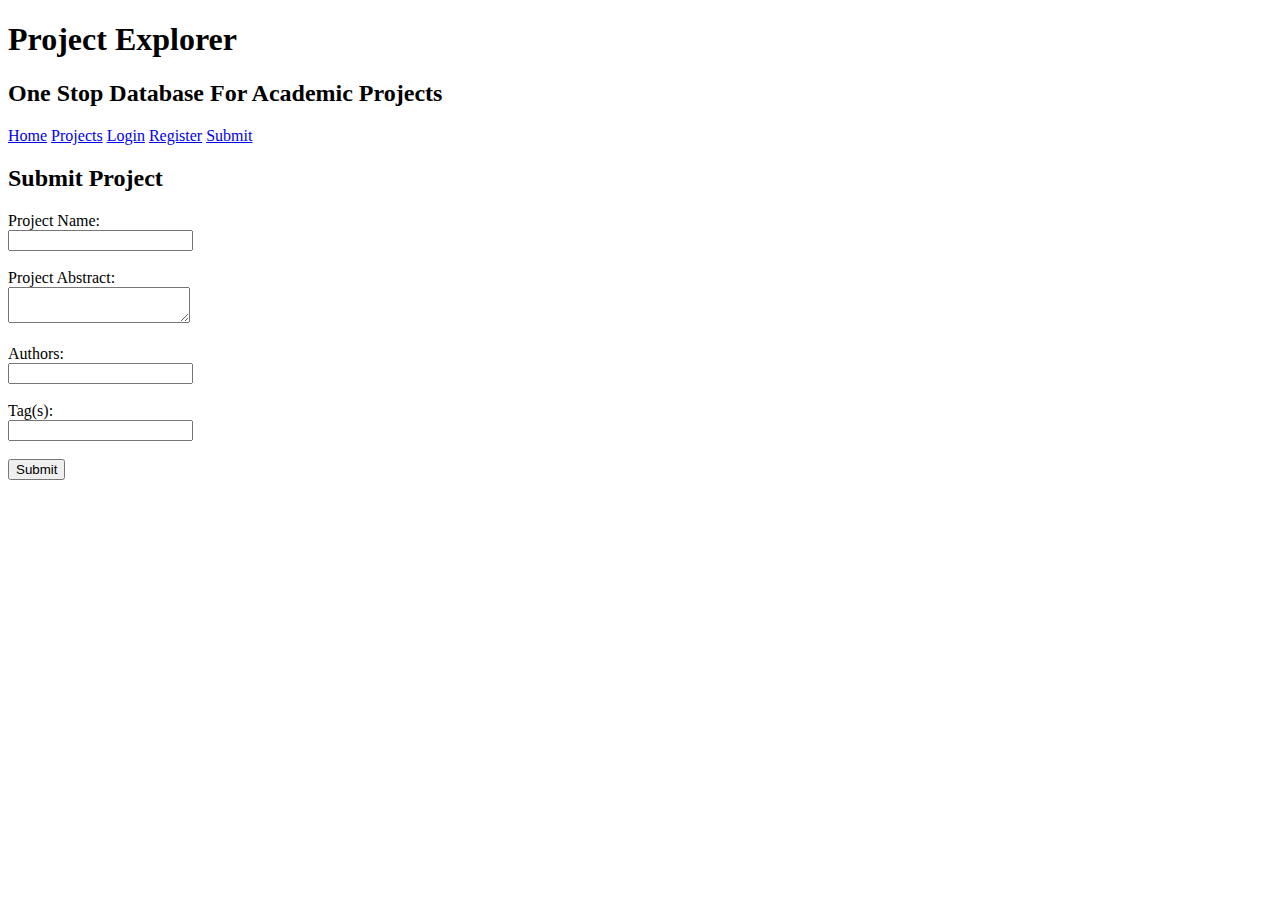
==== app/public/project-explorer/createproject.html @ f045a59f "fixed bugs for failed test7" ====
<!DOCTYPE html>
<html>
    <head>
        <title>Project Explorer App</title>
    </head>
    <body>
        <header>
            <h1>Project Explorer</h1>
            <h2>One Stop Database For Academic Projects</h2>
        </header>
        <nav>
            <a href="index.html">Home</a>
            <a href="search.html">Projects</a>
            <a href="login.html">Login</a>
            <a href="register.html">Register</a>
            <a href="createproject.html">Submit</a>
        </nav>
        <main>
            <h2>Submit Project</h2>

            <form name="submitProject">
                <label for="name">Project Name:</label><br />
                <input type="text" name="name" /><br /><br />
                <label for="abstract">Project Abstract:</label><br />
                <textarea name="abstract" type='text'></textarea><br /><br />
                <label for="authors">Authors:</label><br />
                <input type="text" name="authors" /><br /><br />
                <label>Tag(s):</label><br />
                <input type="text" name="tags" /><br /><br />
                <input type="submit" />
            </form>
        </main>
        <footer></footer>
    </body>
</html>
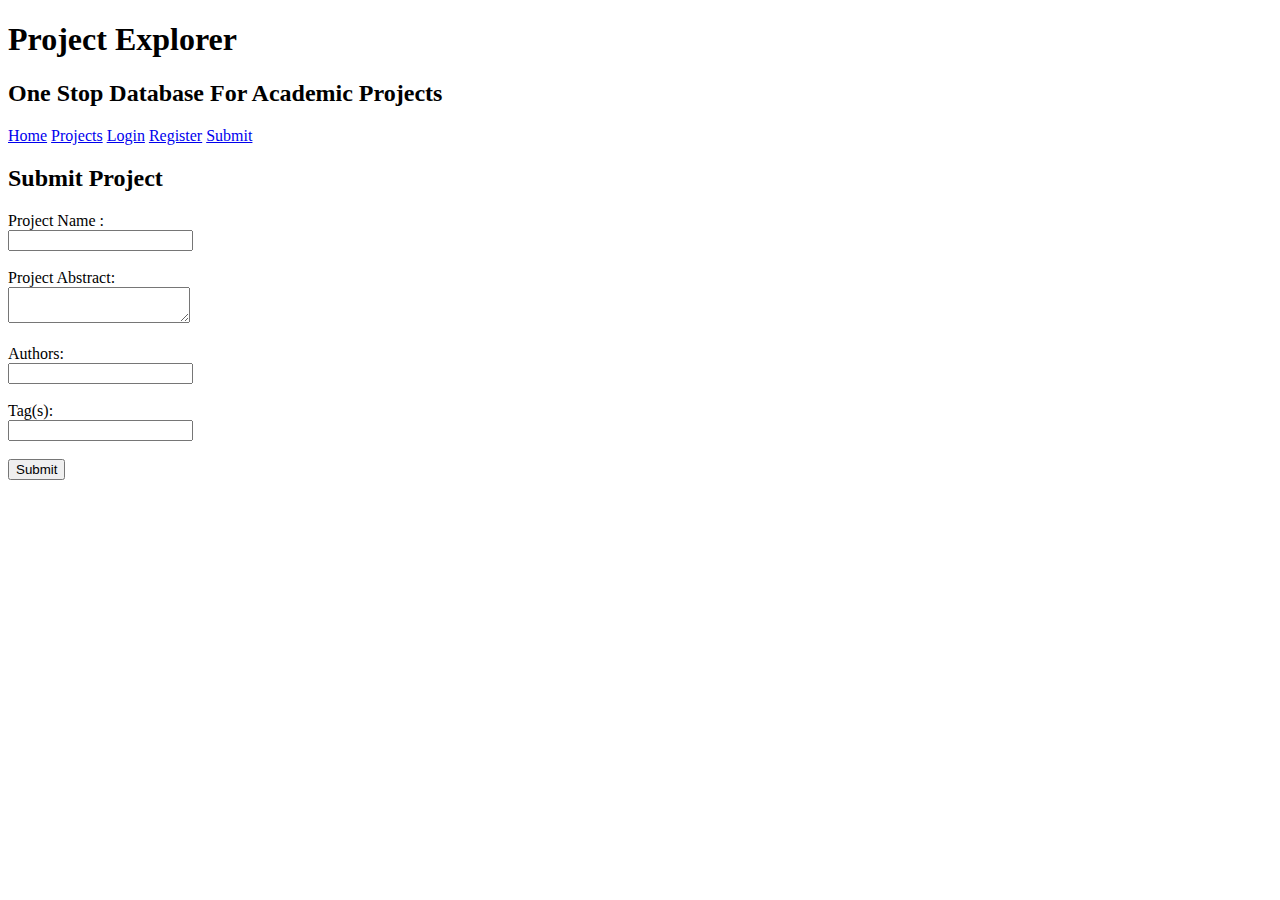
==== commit 05ce5c8f: "fixed bugs for failed test" ====
--- a/app/public/project-explorer/createproject.html
+++ b/app/public/project-explorer/createproject.html
@@ -19,7 +19,7 @@
             <h2>Submit Project</h2>
 
             <form name="submitProject">
-                <label for="name">Project Name:</label><br />
+                <label for="name">Project Name : </label><br />
                 <input type="text" name="name" /><br /><br />
                 <label for="abstract">Project Abstract:</label><br />
                 <textarea name="abstract" type='text'></textarea><br /><br />
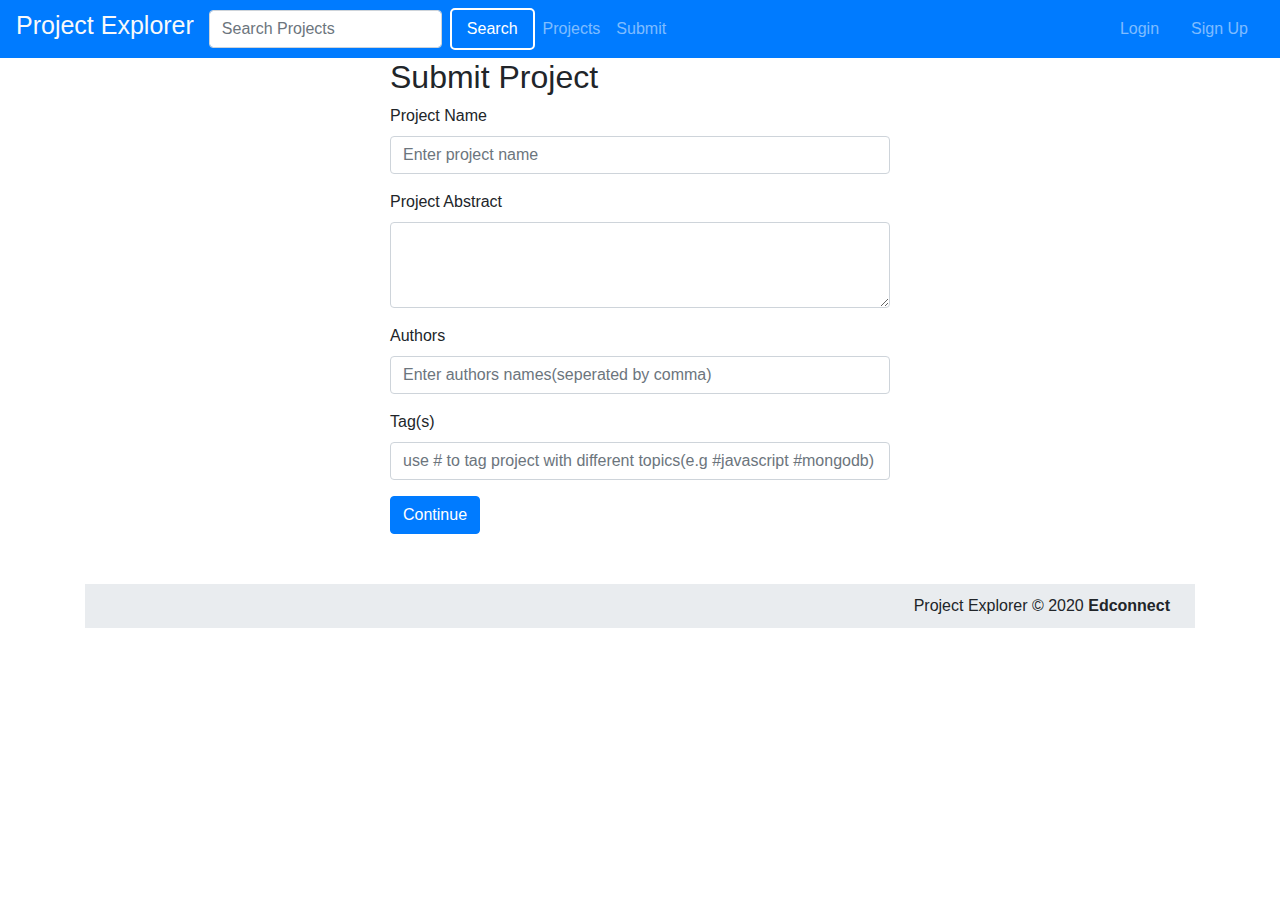
==== commit 250a61d4: "completed create project page" ====
--- a/app/public/project-explorer/createproject.html
+++ b/app/public/project-explorer/createproject.html
@@ -1,35 +1,70 @@
 <!DOCTYPE html>
-<html>
+<html lang="en">
     <head>
-        <title>Project Explorer App</title>
+        <title>Create Project</title>
+
+        <link rel="stylesheet" href="css/bootstrap.min.css" />
+        <link rel="stylesheet" href="css/style.css" />
     </head>
+
     <body>
-        <header>
-            <h1>Project Explorer</h1>
-            <h2>One Stop Database For Academic Projects</h2>
-        </header>
-        <nav>
-            <a href="index.html">Home</a>
-            <a href="search.html">Projects</a>
-            <a href="login.html">Login</a>
-            <a href="register.html">Register</a>
-            <a href="createproject.html">Submit</a>
+        <nav class="navbar navbar-expand-sm bg-primary">
+            <h1 class="text-light title">Project Explorer</h1>
+            <!-- <h2>One Stop Database for Final Year Projects</h2> -->
+            <form action="" class="form-inline">
+                <input type="search" placeholder="Search Projects" class="form-control mr-sm-2" />
+                <button type="submit" class="btn nav-button">
+                    Search
+                </button>
+            </form>
+            <ul class="navbar-nav mr-auto">
+                <li class="nav-item">
+                    <a href="viewProject.html " class="nav-link text-white-50">Projects</a>
+                </li>
+                <li class="nav-item">
+                    <a href="createProject.html" class="nav-link text-white-50">Submit</a>
+                </li>
+            </ul>
+
+            <li class="nav-item">
+                <a href="login.html" class="nav-link text-white-50">Login</a>
+            </li>
+            <li class="nav-item">
+                <a href="register.html" class="nav-link text-white-50">Sign Up</a>
+            </li>
         </nav>
-        <main>
-            <h2>Submit Project</h2>
+        <div class="container">
+            <div class="login">
+                <h2>Submit Project</h2>
+                <form>
+                    <div class="form-group">
+                        <label for="Project-name">Project Name</label>
 
-            <form name="submitProject">
-                <label for="name">Project Name : </label><br />
-                <input type="text" name="name" /><br /><br />
-                <label for="abstract">Project Abstract:</label><br />
-                <textarea name="abstract" type='text'></textarea><br /><br />
-                <label for="authors">Authors:</label><br />
-                <input type="text" name="authors" /><br /><br />
-                <label>Tag(s):</label><br />
-                <input type="text" name="tags" /><br /><br />
-                <input type="submit" />
-            </form>
-        </main>
-        <footer></footer>
+                        <input type="text" class="form-control" placeholder="Enter project name" />
+                    </div>
+                    <div class="form-group">
+                        <label for="Project-abstract">Project Abstract</label>
+
+                        <textarea class="form-control" id="" cols="30" rows="3"> </textarea>
+                    </div>
+                    <div class="form-group">
+                        <label for="Authors">Authors</label>
+
+                        <input type="text" class="form-control" placeholder="Enter authors names(seperated by comma)" />
+                    </div>
+                    <div class="form-group">
+                        <label for="tag">Tag(s)</label>
+
+                        <input type="text" class="form-control"
+                            placeholder="use # to tag project with different topics(e.g #javascript #mongodb)" />
+                    </div>
+                    <button type="submit" class="btn btn-primary">
+                        Continue
+                    </button>
+                </form>
+            </div>
+
+            <footer>Project Explorer &copy 2020 <strong>Edconnect</strong></footer>
+        </div>
     </body>
 </html>
--- a/app/public/project-explorer/css/style.css
+++ b/app/public/project-explorer/css/style.css
@@ -0,0 +1,97 @@
+/* #header {
+  display: flex;
+  padding: 10px 20px;
+  align-items: center;
+}
+nav a {
+  text-decoration: none;
+  padding-right: 5px;
+  color: #d6ecff;
+}*/
+.title {
+	padding-right: 15px;
+	font-size: 25px;
+}
+.nav-button {
+	padding: 7px 15px;
+	border: 2px solid white;
+	color: white;
+	width: auto;
+	border-radius: 5px;
+}
+.nav-button:hover {
+	padding: 7px 15px;
+	border: 2px solid rgb(0, 153, 255);
+	color: rgb(2, 130, 216);
+	background-color: white;
+	width: auto;
+	border-radius: 5px;
+}
+/* 
+.custom-nav {
+  color: red;
+} */
+
+.custom-jumbotron {
+	/* padding: 1rem 1rem; */
+	margin-bottom: 2rem;
+	background-color: #e9ecef;
+	border-radius: 0.3rem;
+}
+.search-box {
+	padding: 5px 15px;
+	margin-right: 15px;
+	border-radius: 5px;
+	color: gray;
+}
+
+li {
+	margin: 0px;
+	list-style-type: none;
+}
+.sign-up {
+	margin: 0 auto;
+	max-width: 800px;
+}
+
+.login {
+	margin: 0 auto;
+	max-width: 500px;
+}
+.profile-name {
+	display: inline;
+	padding-right: 10px;
+}
+.profile-email {
+	padding-top: 8px;
+	font-size: 1rem;
+}
+/* .project-list {
+  margin-right: 10px;
+} */
+/*
+
+.project {
+  padding: 20px;
+  box-sizing: border-box;
+  flex-basis: 23%;
+  margin-bottom: 20px; 
+}*/
+/* #login-form {
+  margin: 0 auto;
+
+} */
+
+footer {
+	text-align: end;
+	padding-right: 20px;
+	background-color: #e9ecef;
+	padding: 10px 25px;
+	margin-top: 50px;
+	margin-bottom: 20px;
+}
+@media (min-width: 576px) {
+	.custom-jumbotron {
+		padding: 1rem 1rem 0.3rem 1rem;
+	}
+}
